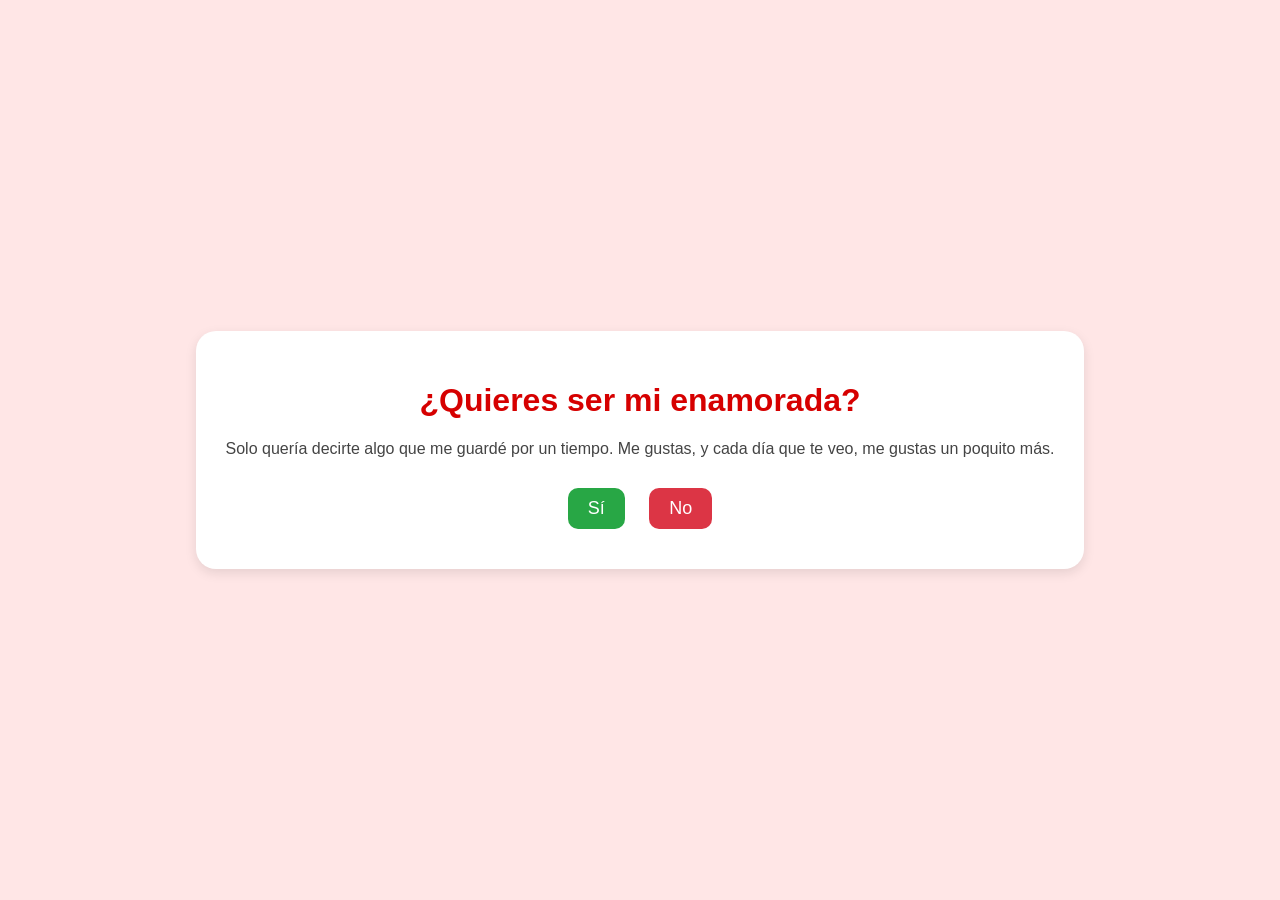
==== index.html @ 705fd055 "Rename para ti.html to index.html" ====
<!DOCTYPE html>
<html lang="es">
<head>
    <meta charset="UTF-8">
    <title>Para ti</title>
    <link rel="stylesheet" href="estilos.css">
</head>
<body>
    <div class="card">
        <h1>¿Quieres ser mi enamorada?</h1>
        <p>Solo quería decirte algo que me guardé por un tiempo. Me gustas, y cada día que te veo, me gustas un poquito más.</p>
        <div class="botones">
            <button id="si">Sí</button>
            <button id="no">No</button>
        </div>
    </div>
    <div class="respuesta" id="respuesta">
        <h2>Sabía que aceptarías <span>🥺</span><span>💛</span></h2>
        <img src="flores.png" alt="flores">
    </div>
    <script src="script.js"></script>
</body>
</html>
---- estilos.css ----
body {
    font-family: Arial, sans-serif;
    background-color: #ffe6e6;
    display: flex;
    align-items: center;
    justify-content: center;
    height: 100vh;
    margin: 0;
}
.card {
    background: white;
    padding: 30px;
    border-radius: 20px;
    text-align: center;
    box-shadow: 0 4px 12px rgba(0,0,0,0.1);
}
.card h1 {
    color: #d60000;
}
.card p {
    margin-top: 10px;
    font-size: 16px;
    color: #444;
}
.botones {
    margin-top: 20px;
}
button {
    padding: 10px 20px;
    font-size: 18px;
    margin: 10px;
    border: none;
    border-radius: 10px;
    cursor: pointer;
    transition: 0.3s;
}
#si {
    background-color: #28a745;
    color: white;
}
#no {
    background-color: #dc3545;
    color: white;
    position: relative;
}
.respuesta {
    display: none;
    position: absolute;
    text-align: center;
    top: 20%;
}
.respuesta h2 {
    font-size: 26px;
    color: #d60000;
}
.respuesta img {
    margin-top: 15px;
    width: 120px;
}
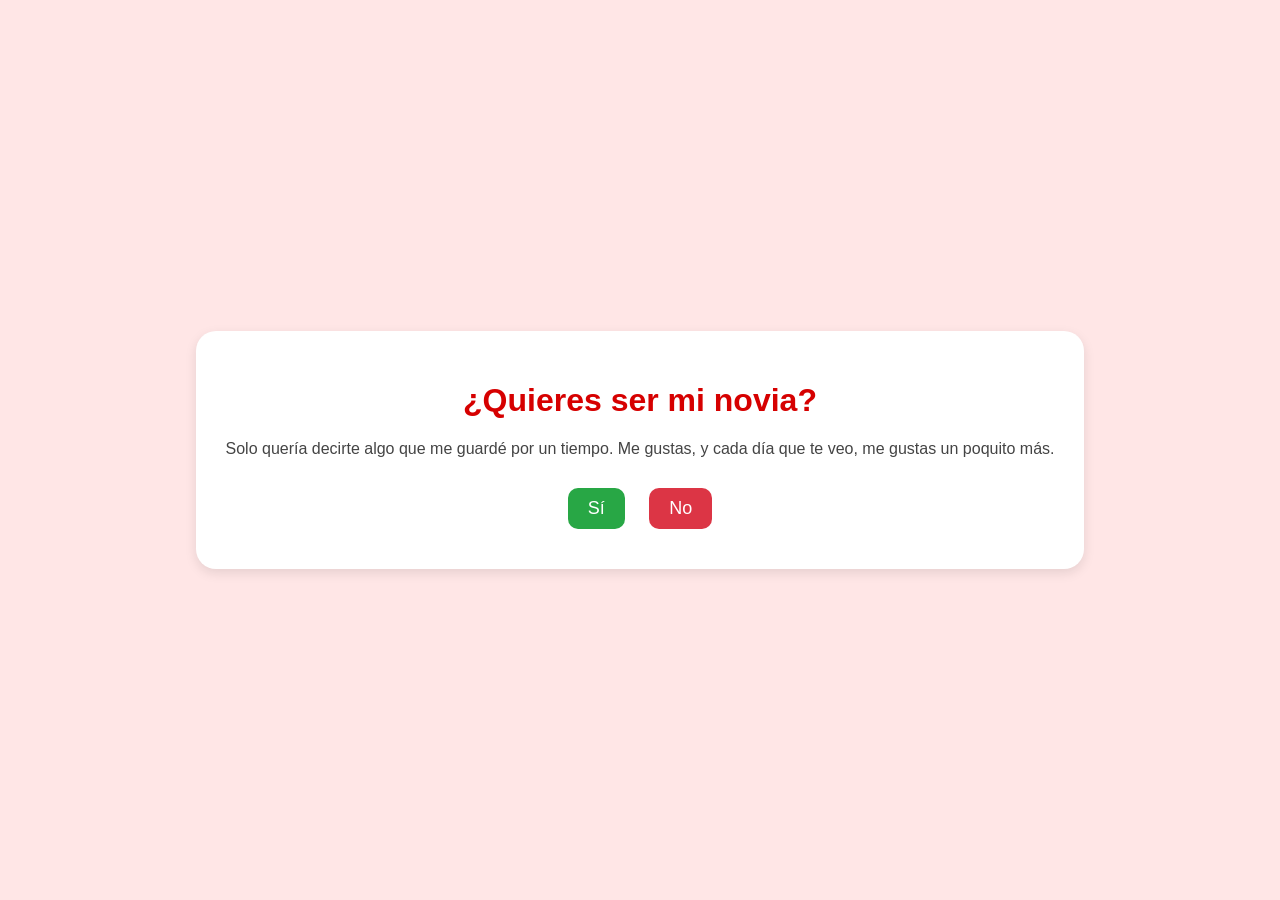
==== commit 3c140d14: "Update index.html" ====
--- a/index.html
+++ b/index.html
@@ -8,7 +8,7 @@
 </head>
 <body>
     <div class="card">
-        <h1>¿Quieres ser mi enamorada?</h1>
+        <h1>¿Quieres ser mi novia?</h1>
         <p>Solo quería decirte algo que me guardé por un tiempo. Me gustas, y cada día que te veo, me gustas un poquito más.</p>
         <div class="botones">
             <button id="si">Sí</button>
@@ -16,7 +16,7 @@
         </div>
     </div>
     <div class="respuesta" id="respuesta">
-        <h2>Sabía que aceptarías <span>🥺</span><span>💛</span></h2>
+        <h2><span>😘</span>Sabía que aceptarías <span>🥺</span><span>💛</span></h2>
         <img src="flores.png" alt="flores">
     </div>
     <script src="script.js"></script>
